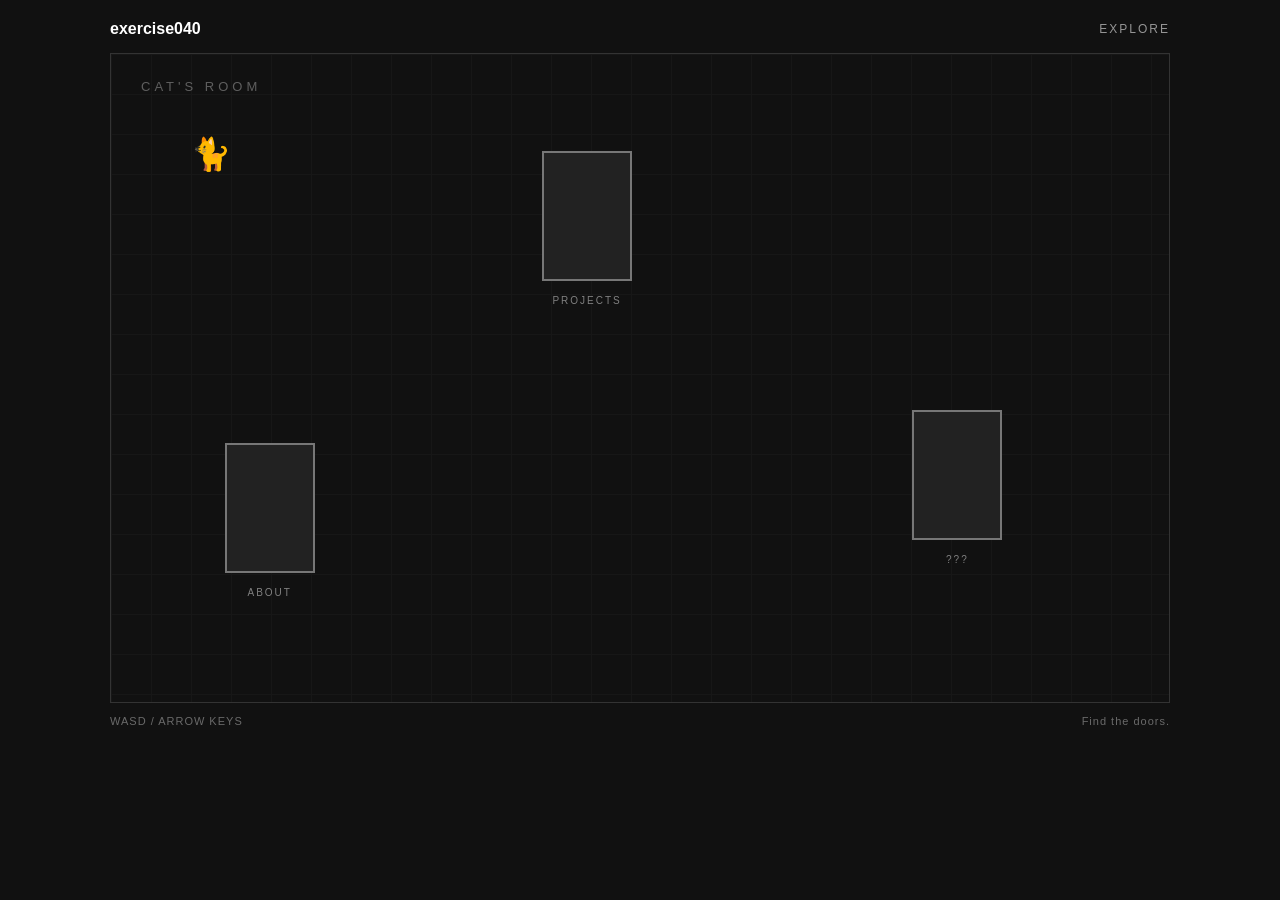
==== games/cat/index.html @ aaa3f279 "asa" ====
<!DOCTYPE html>
<html lang="en">
<head>
    <meta charset="UTF-8">
    <meta name="viewport" content="width=device-width, initial-scale=1.0">

    <title>Cat's Room | exercise040</title>

    <link rel="stylesheet" href="style.css">
</head>

<body>

    <main id="game">

        <header class="game-header">
            <a href="../../index.html">exercise040</a>

            <div class="game-status">
                <span id="status">EXPLORE</span>
            </div>
        </header>


        <section id="world">

            <!-- 장식 -->
            <div class="room-title">
                CAT'S ROOM
            </div>


            <!-- 고양이 -->
            <div id="cat" aria-label="cat">
                🐈
            </div>


            <!-- 문 1 -->
            <div
                class="door"
                data-event="about"
                style="left: 15%; top: 70%;"
            >
                <div class="door-body"></div>
                <span>ABOUT</span>
            </div>


            <!-- 문 2 -->
            <div
                class="door"
                data-event="projects"
                style="left: 45%; top: 25%;"
            >
                <div class="door-body"></div>
                <span>PROJECTS</span>
            </div>


            <!-- 문 3 -->
            <div
                class="door"
                data-event="secret"
                style="left: 80%; top: 65%;"
            >
                <div class="door-body"></div>
                <span>???</span>
            </div>


            <!-- 이벤트 메시지 -->
            <div id="event-box" class="hidden">

                <div id="event-content"></div>

                <button id="close-event">
                    CLOSE
                </button>

            </div>

        </section>


        <footer class="controls">
            <span>WASD / ARROW KEYS</span>
            <span>Find the doors.</span>
        </footer>

    </main>

    <script src="game.js"></script>

</body>
</html>
---- games/cat/style.css ----
* {
    box-sizing: border-box;
}

html,
body {
    margin: 0;
    padding: 0;
    width: 100%;
    min-height: 100%;
}

body {
    background: #111;
    color: #eee;
    font-family: Arial, sans-serif;
}


/* 전체 게임 */

#game {
    width: min(1100px, 100%);
    margin: 0 auto;
    padding: 20px;
}


/* 상단 */

.game-header {
    display: flex;
    justify-content: space-between;
    align-items: center;

    margin-bottom: 15px;
}

.game-header a {
    color: white;
    text-decoration: none;
    font-weight: bold;
}

.game-status {
    font-size: 12px;
    letter-spacing: 2px;
    opacity: 0.6;
}


/* 게임 월드 */

#world {
    position: relative;

    width: 100%;
    height: 650px;

    overflow: hidden;

    border: 1px solid #333;

    background:
        linear-gradient(
            #171717 1px,
            transparent 1px
        ),
        linear-gradient(
            90deg,
            #171717 1px,
            transparent 1px
        );

    background-size: 40px 40px;
}


/* 제목 */

.room-title {
    position: absolute;

    top: 25px;
    left: 30px;

    font-size: 13px;
    letter-spacing: 4px;

    opacity: 0.35;

    pointer-events: none;
}


/* 고양이 */

#cat {
    position: absolute;

    width: 40px;
    height: 40px;

    display: flex;
    align-items: center;
    justify-content: center;

    font-size: 32px;

    user-select: none;
    pointer-events: none;

    z-index: 10;

    transform: translate(-50%, -50%);
}


/* 문 */

.door {
    position: absolute;

    width: 90px;
    height: 130px;

    transform: translate(-50%, -50%);

    cursor: pointer;

    z-index: 5;
}

.door-body {
    width: 100%;
    height: 100%;

    border: 2px solid #777;

    background: #222;

    transition:
        background 0.2s,
        border-color 0.2s,
        transform 0.2s;
}

.door span {
    position: absolute;

    left: 50%;
    bottom: -25px;

    transform: translateX(-50%);

    white-space: nowrap;

    font-size: 10px;
    letter-spacing: 2px;

    opacity: 0.5;
}


/* 고양이가 가까워졌을 때 */

.door.near .door-body {
    border-color: white;
    background: #333;

    transform: scale(1.04);
}


/* 이벤트 */

#event-box {
    position: absolute;

    left: 50%;
    top: 50%;

    width: min(500px, 80%);

    transform: translate(-50%, -50%);

    padding: 30px;

    background: rgba(15, 15, 15, 0.96);

    border: 1px solid #777;

    z-index: 100;
}

#event-content {
    line-height: 1.7;
    margin-bottom: 25px;
}

#close-event {
    padding: 8px 14px;

    border: 1px solid #666;

    background: transparent;
    color: white;

    cursor: pointer;
}

#close-event:hover {
    background: #333;
}

.hidden {
    display: none;
}


/* 하단 */

.controls {
    display: flex;
    justify-content: space-between;

    padding-top: 12px;

    font-size: 11px;
    letter-spacing: 1px;

    opacity: 0.4;
}


@media (max-width: 600px) {

    #world {
        height: 500px;
    }

    .controls {
        flex-direction: column;
        gap: 5px;
    }

}
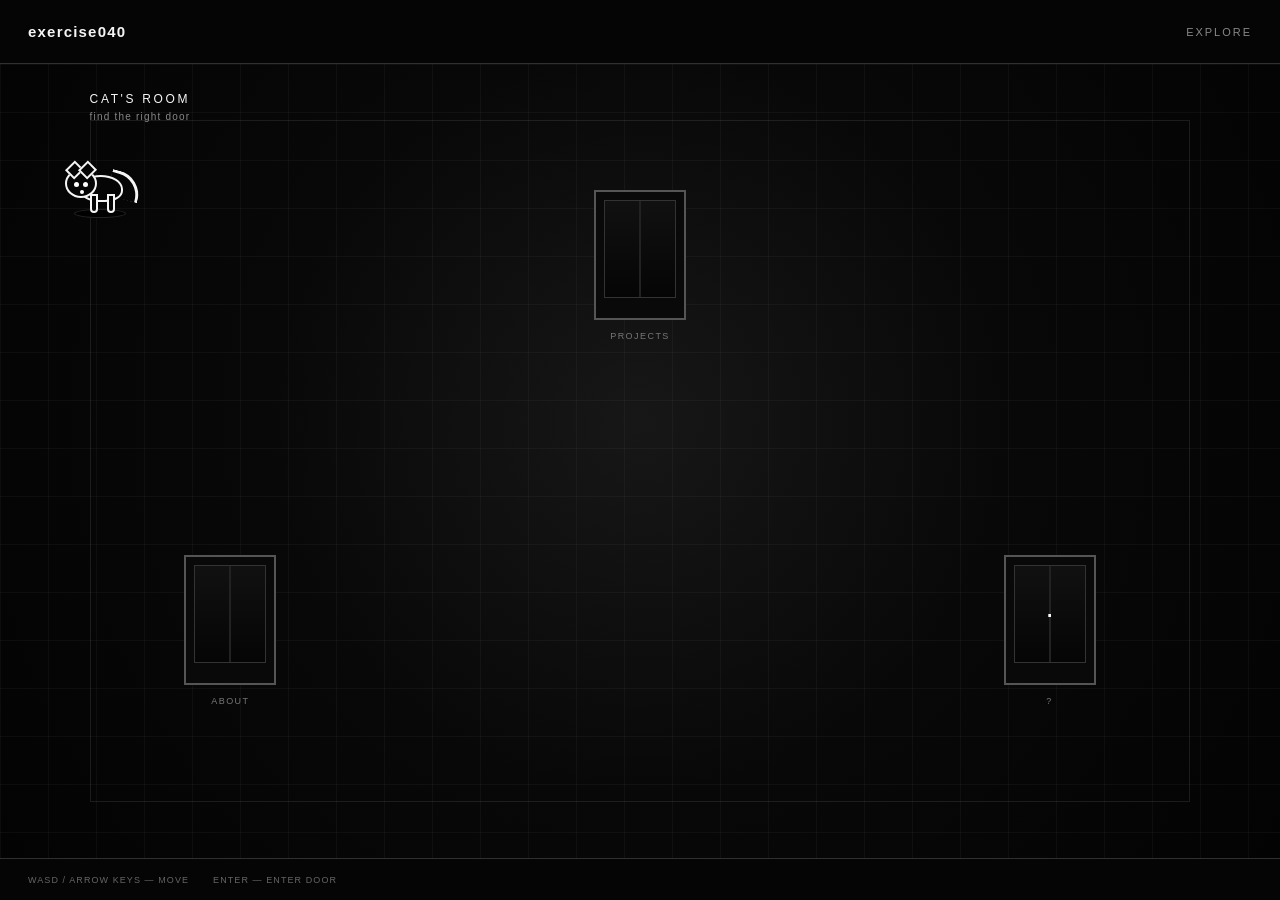
==== commit 1bc55777: "Add files via upload" ====
--- a/games/cat/index.html
+++ b/games/cat/index.html
@@ -1,96 +1,73 @@
 <!DOCTYPE html>
-<html lang="en">
+<html lang="ko">
 <head>
     <meta charset="UTF-8">
     <meta name="viewport" content="width=device-width, initial-scale=1.0">
-
-    <title>Cat's Room | exercise040</title>
-
+    <title>Cat's Room — exercise040</title>
     <link rel="stylesheet" href="style.css">
 </head>
+<body>
+    <header class="topbar">
+        <a href="../../index.html" class="logo">exercise040</a>
+        <div id="status">EXPLORE</div>
+    </header>
 
-<body>
+    <main id="world">
+        <div class="room-title">
+            <span>CAT'S ROOM</span>
+            <small>find the right door</small>
+        </div>
 
-    <main id="game">
+        <div id="cat" aria-label="black cat">
+            <div class="cat-shadow"></div>
+            <div class="cat-tail"></div>
 
-        <header class="game-header">
-            <a href="../../index.html">exercise040</a>
+            <div class="cat-body">
+                <div class="cat-leg back-leg"></div>
+                <div class="cat-leg front-leg"></div>
 
-            <div class="game-status">
-                <span id="status">EXPLORE</span>
+                <div class="cat-head">
+                    <div class="ear left-ear"></div>
+                    <div class="ear right-ear"></div>
+                    <div class="eye left-eye"></div>
+                    <div class="eye right-eye"></div>
+                    <div class="nose"></div>
+                </div>
             </div>
-        </header>
+        </div>
 
-
-        <section id="world">
-
-            <!-- 장식 -->
-            <div class="room-title">
-                CAT'S ROOM
-            </div>
-
-
-            <!-- 고양이 -->
-            <div id="cat" aria-label="cat">
-                🐈
-            </div>
-
-
-            <!-- 문 1 -->
-            <div
-                class="door"
-                data-event="about"
-                style="left: 15%; top: 70%;"
-            >
-                <div class="door-body"></div>
+        <div class="door" data-event="about" style="left:18%; top:70%;">
+            <div class="door-frame">
+                <div class="door-panel"></div>
                 <span>ABOUT</span>
             </div>
+        </div>
 
-
-            <!-- 문 2 -->
-            <div
-                class="door"
-                data-event="projects"
-                style="left: 45%; top: 25%;"
-            >
-                <div class="door-body"></div>
+        <div class="door" data-event="projects" style="left:50%; top:24%;">
+            <div class="door-frame">
+                <div class="door-panel"></div>
                 <span>PROJECTS</span>
             </div>
+        </div>
 
+        <div class="door" data-event="secret" style="left:82%; top:70%;">
+            <div class="door-frame secret-door">
+                <div class="door-panel"></div>
+                <span>?</span>
+            </div>
+        </div>
 
-            <!-- 문 3 -->
-            <div
-                class="door"
-                data-event="secret"
-                style="left: 80%; top: 65%;"
-            >
-                <div class="door-body"></div>
-                <span>???</span>
-            </div>
-
-
-            <!-- 이벤트 메시지 -->
-            <div id="event-box" class="hidden">
-
-                <div id="event-content"></div>
-
-                <button id="close-event">
-                    CLOSE
-                </button>
-
-            </div>
-
-        </section>
-
-
-        <footer class="controls">
-            <span>WASD / ARROW KEYS</span>
-            <span>Find the doors.</span>
-        </footer>
-
+        <div id="event-box" class="hidden">
+            <button id="close-event" aria-label="close">×</button>
+            <div id="event-content"></div>
+        </div>
     </main>
 
+    <footer>
+        <span>WASD / ARROW KEYS — MOVE</span>
+        <span>ENTER — ENTER DOOR</span>
+    </footer>
+
     <script src="game.js"></script>
-
 </body>
-</html>+</html>
--- a/games/cat/style.css
+++ b/games/cat/style.css
@@ -1,247 +1,434 @@
 * {
     box-sizing: border-box;
+}
+
+:root {
+    --bg: #050505;
+    --panel: #0b0b0b;
+    --line: #303030;
+    --white: #f5f5f5;
+    --gray: #888;
 }
 
 html,
 body {
     margin: 0;
-    padding: 0;
     width: 100%;
-    min-height: 100%;
+    height: 100%;
+    overflow: hidden;
+    background: var(--bg);
+    color: var(--white);
+    font-family: Arial, Helvetica, sans-serif;
 }
 
 body {
-    background: #111;
-    color: #eee;
-    font-family: Arial, sans-serif;
-}
-
-
-/* 전체 게임 */
-
-#game {
-    width: min(1100px, 100%);
-    margin: 0 auto;
-    padding: 20px;
-}
-
-
-/* 상단 */
-
-.game-header {
     display: flex;
+    flex-direction: column;
+}
+
+.topbar {
+    height: 64px;
+    padding: 0 28px;
+    display: flex;
+    align-items: center;
     justify-content: space-between;
-    align-items: center;
-
-    margin-bottom: 15px;
-}
-
-.game-header a {
-    color: white;
+    border-bottom: 1px solid var(--line);
+    position: relative;
+    z-index: 20;
+}
+
+.logo {
+    color: var(--white);
     text-decoration: none;
-    font-weight: bold;
-}
-
-.game-status {
-    font-size: 12px;
-    letter-spacing: 2px;
-    opacity: 0.6;
-}
-
-
-/* 게임 월드 */
+    font-size: 15px;
+    font-weight: 700;
+    letter-spacing: .08em;
+}
+
+#status {
+    color: var(--gray);
+    font-size: 11px;
+    letter-spacing: .18em;
+}
 
 #world {
     position: relative;
-
+    flex: 1;
+    overflow: hidden;
+    background:
+        linear-gradient(rgba(255,255,255,.035) 1px, transparent 1px),
+        linear-gradient(90deg, rgba(255,255,255,.035) 1px, transparent 1px),
+        radial-gradient(circle at 50% 45%, #171717 0%, #080808 48%, #030303 100%);
+    background-size: 48px 48px, 48px 48px, 100% 100%;
+}
+
+#world::before {
+    content: "";
+    position: absolute;
+    inset: 7%;
+    border: 1px solid rgba(255,255,255,.09);
+    pointer-events: none;
+}
+
+.room-title {
+    position: absolute;
+    top: 28px;
+    left: 7%;
+    display: flex;
+    flex-direction: column;
+    gap: 5px;
+    pointer-events: none;
+}
+
+.room-title span {
+    font-size: 12px;
+    letter-spacing: .22em;
+}
+
+.room-title small {
+    color: var(--gray);
+    font-size: 10px;
+    letter-spacing: .12em;
+}
+
+/* ---------------- CAT ---------------- */
+
+#cat {
+    position: absolute;
+    width: 74px;
+    height: 70px;
+    transform: translate(-50%, -50%);
+    z-index: 10;
+    pointer-events: none;
+}
+
+.cat-shadow {
+    position: absolute;
+    width: 52px;
+    height: 9px;
+    left: 11px;
+    bottom: 1px;
+    border-radius: 50%;
+    background: #000;
+    border: 1px solid #222;
+    animation: shadow 1s ease-in-out infinite;
+}
+
+.cat-body {
+    position: absolute;
+    width: 43px;
+    height: 27px;
+    left: 17px;
+    top: 26px;
+    background: #050505;
+    border: 2px solid var(--white);
+    border-radius: 48% 52% 42% 44%;
+    animation: breathe 1.5s ease-in-out infinite;
+}
+
+.cat-head {
+    position: absolute;
+    width: 32px;
+    height: 29px;
+    left: -17px;
+    top: -8px;
+    background: #050505;
+    border: 2px solid var(--white);
+    border-radius: 50%;
+    z-index: 4;
+}
+
+.ear {
+    position: absolute;
+    width: 13px;
+    height: 14px;
+    top: -8px;
+    background: #050505;
+    border: 2px solid var(--white);
+    transform: rotate(45deg);
+}
+
+.left-ear {
+    left: 1px;
+}
+
+.right-ear {
+    right: 1px;
+}
+
+.eye {
+    position: absolute;
+    width: 5px;
+    height: 5px;
+    top: 11px;
+    border-radius: 50%;
+    background: white;
+    animation: blink 4s infinite;
+}
+
+.left-eye {
+    left: 7px;
+}
+
+.right-eye {
+    right: 7px;
+}
+
+.nose {
+    position: absolute;
+    width: 4px;
+    height: 4px;
+    left: 13px;
+    top: 19px;
+    border-radius: 50%;
+    background: white;
+}
+
+.cat-leg {
+    position: absolute;
+    width: 8px;
+    height: 19px;
+    bottom: -13px;
+    background: #050505;
+    border: 2px solid var(--white);
+    border-radius: 0 0 5px 5px;
+    transform-origin: top center;
+}
+
+.back-leg {
+    right: 6px;
+    animation: leg-back .55s ease-in-out infinite alternate;
+}
+
+.front-leg {
+    left: 8px;
+    animation: leg-front .55s ease-in-out infinite alternate-reverse;
+}
+
+.cat-tail {
+    position: absolute;
+    width: 32px;
+    height: 27px;
+    right: -1px;
+    top: 19px;
+    border-top: 3px solid var(--white);
+    border-right: 3px solid var(--white);
+    border-radius: 0 25px 0 0;
+    transform: rotate(15deg);
+    transform-origin: left bottom;
+    animation: tail-wag 1s ease-in-out infinite alternate;
+}
+
+#cat.walking .cat-body {
+    animation: walk-body .32s ease-in-out infinite alternate;
+}
+
+#cat.walking .cat-tail {
+    animation-duration: .35s;
+}
+
+#cat.walking .cat-shadow {
+    animation-duration: .32s;
+}
+
+/* ---------------- DOORS ---------------- */
+
+.door {
+    position: absolute;
+    width: 92px;
+    height: 130px;
+    transform: translate(-50%, -50%);
+    transition: transform .2s ease;
+}
+
+.door-frame {
     width: 100%;
-    height: 650px;
-
-    overflow: hidden;
-
+    height: 100%;
+    padding: 8px 8px 20px;
+    border: 2px solid #555;
+    background: #090909;
+    position: relative;
+    transition: .2s ease;
+}
+
+.door-panel {
+    width: 100%;
+    height: 100%;
     border: 1px solid #333;
-
     background:
-        linear-gradient(
-            #171717 1px,
-            transparent 1px
-        ),
-        linear-gradient(
-            90deg,
-            #171717 1px,
-            transparent 1px
-        );
-
-    background-size: 40px 40px;
-}
-
-
-/* 제목 */
-
-.room-title {
-    position: absolute;
-
-    top: 25px;
-    left: 30px;
-
-    font-size: 13px;
-    letter-spacing: 4px;
-
-    opacity: 0.35;
-
-    pointer-events: none;
-}
-
-
-/* 고양이 */
-
-#cat {
-    position: absolute;
-
-    width: 40px;
-    height: 40px;
-
+        linear-gradient(90deg, transparent 48%, #222 49%, #222 51%, transparent 52%),
+        linear-gradient(#111, #050505);
+}
+
+.door span {
+    position: absolute;
+    bottom: -23px;
+    left: 50%;
+    transform: translateX(-50%);
+    white-space: nowrap;
+    color: #777;
+    font-size: 9px;
+    letter-spacing: .16em;
+}
+
+.door.near {
+    transform: translate(-50%, -50%) scale(1.08);
+}
+
+.door.near .door-frame {
+    border-color: var(--white);
+    box-shadow: 0 0 24px rgba(255,255,255,.1);
+}
+
+.door.near span {
+    color: var(--white);
+}
+
+.secret-door .door-panel {
     display: flex;
     align-items: center;
     justify-content: center;
-
-    font-size: 32px;
-
-    user-select: none;
-    pointer-events: none;
-
-    z-index: 10;
-
-    transform: translate(-50%, -50%);
-}
-
-
-/* 문 */
-
-.door {
-    position: absolute;
-
-    width: 90px;
-    height: 130px;
-
-    transform: translate(-50%, -50%);
-
-    cursor: pointer;
-
-    z-index: 5;
-}
-
-.door-body {
-    width: 100%;
-    height: 100%;
-
-    border: 2px solid #777;
-
-    background: #222;
-
-    transition:
-        background 0.2s,
-        border-color 0.2s,
-        transform 0.2s;
-}
-
-.door span {
-    position: absolute;
-
-    left: 50%;
-    bottom: -25px;
-
-    transform: translateX(-50%);
-
-    white-space: nowrap;
-
-    font-size: 10px;
-    letter-spacing: 2px;
-
-    opacity: 0.5;
-}
-
-
-/* 고양이가 가까워졌을 때 */
-
-.door.near .door-body {
-    border-color: white;
-    background: #333;
-
-    transform: scale(1.04);
-}
-
-
-/* 이벤트 */
+}
+
+.secret-door .door-panel::after {
+    content: "·";
+    color: #fff;
+    font-size: 28px;
+}
+
+/* ---------------- EVENT ---------------- */
 
 #event-box {
     position: absolute;
-
     left: 50%;
     top: 50%;
-
-    width: min(500px, 80%);
-
+    width: min(440px, 80vw);
+    padding: 30px;
     transform: translate(-50%, -50%);
-
-    padding: 30px;
-
-    background: rgba(15, 15, 15, 0.96);
-
+    background: rgba(5,5,5,.96);
     border: 1px solid #777;
-
-    z-index: 100;
-}
-
-#event-content {
+    box-shadow: 0 20px 70px rgba(0,0,0,.7);
+    z-index: 50;
+}
+
+#event-box.hidden {
+    display: none;
+}
+
+#close-event {
+    position: absolute;
+    top: 8px;
+    right: 10px;
+    border: 0;
+    background: transparent;
+    color: #aaa;
+    font-size: 22px;
+    cursor: pointer;
+}
+
+#close-event:hover {
+    color: white;
+}
+
+.event-title {
+    margin: 0 0 12px;
+    font-size: 14px;
+    letter-spacing: .12em;
+}
+
+.event-text {
+    margin: 0;
+    color: #aaa;
     line-height: 1.7;
-    margin-bottom: 25px;
-}
-
-#close-event {
-    padding: 8px 14px;
-
-    border: 1px solid #666;
-
-    background: transparent;
+    font-size: 13px;
+}
+
+.event-link {
+    display: inline-block;
+    margin-top: 18px;
     color: white;
-
-    cursor: pointer;
-}
-
-#close-event:hover {
-    background: #333;
-}
-
-.hidden {
-    display: none;
-}
-
-
-/* 하단 */
-
-.controls {
+    text-decoration: none;
+    border-bottom: 1px solid white;
+    padding-bottom: 3px;
+    font-size: 12px;
+}
+
+footer {
+    height: 42px;
+    padding: 0 28px;
     display: flex;
-    justify-content: space-between;
-
-    padding-top: 12px;
-
-    font-size: 11px;
-    letter-spacing: 1px;
-
-    opacity: 0.4;
-}
-
+    align-items: center;
+    gap: 24px;
+    color: #666;
+    border-top: 1px solid var(--line);
+    font-size: 9px;
+    letter-spacing: .12em;
+}
+
+/* ---------------- ANIMATION ---------------- */
+
+@keyframes breathe {
+    0%, 100% { transform: scaleY(1); }
+    50% { transform: scaleY(1.035); }
+}
+
+@keyframes walk-body {
+    from { transform: translateY(-1px); }
+    to { transform: translateY(2px); }
+}
+
+@keyframes shadow {
+    0%, 100% { transform: scaleX(1); opacity: .8; }
+    50% { transform: scaleX(.85); opacity: .55; }
+}
+
+@keyframes blink {
+    0%, 42%, 45%, 100% { transform: scaleY(1); }
+    43%, 44% { transform: scaleY(.1); }
+}
+
+@keyframes tail-wag {
+    from { transform: rotate(5deg); }
+    to { transform: rotate(28deg); }
+}
+
+@keyframes leg-front {
+    from { transform: rotate(9deg); }
+    to { transform: rotate(-9deg); }
+}
+
+@keyframes leg-back {
+    from { transform: rotate(-9deg); }
+    to { transform: rotate(9deg); }
+}
 
 @media (max-width: 600px) {
-
-    #world {
-        height: 500px;
+    .topbar {
+        padding: 0 16px;
     }
 
-    .controls {
-        flex-direction: column;
-        gap: 5px;
+    .room-title {
+        left: 10%;
     }
 
-}+    .door {
+        width: 70px;
+        height: 100px;
+    }
+
+    footer {
+        padding: 0 16px;
+        gap: 12px;
+        font-size: 8px;
+    }
+}
+
+@media (prefers-reduced-motion: reduce) {
+    *,
+    *::before,
+    *::after {
+        animation-duration: 1ms !important;
+        animation-iteration-count: 1 !important;
+        transition-duration: 1ms !important;
+    }
+}
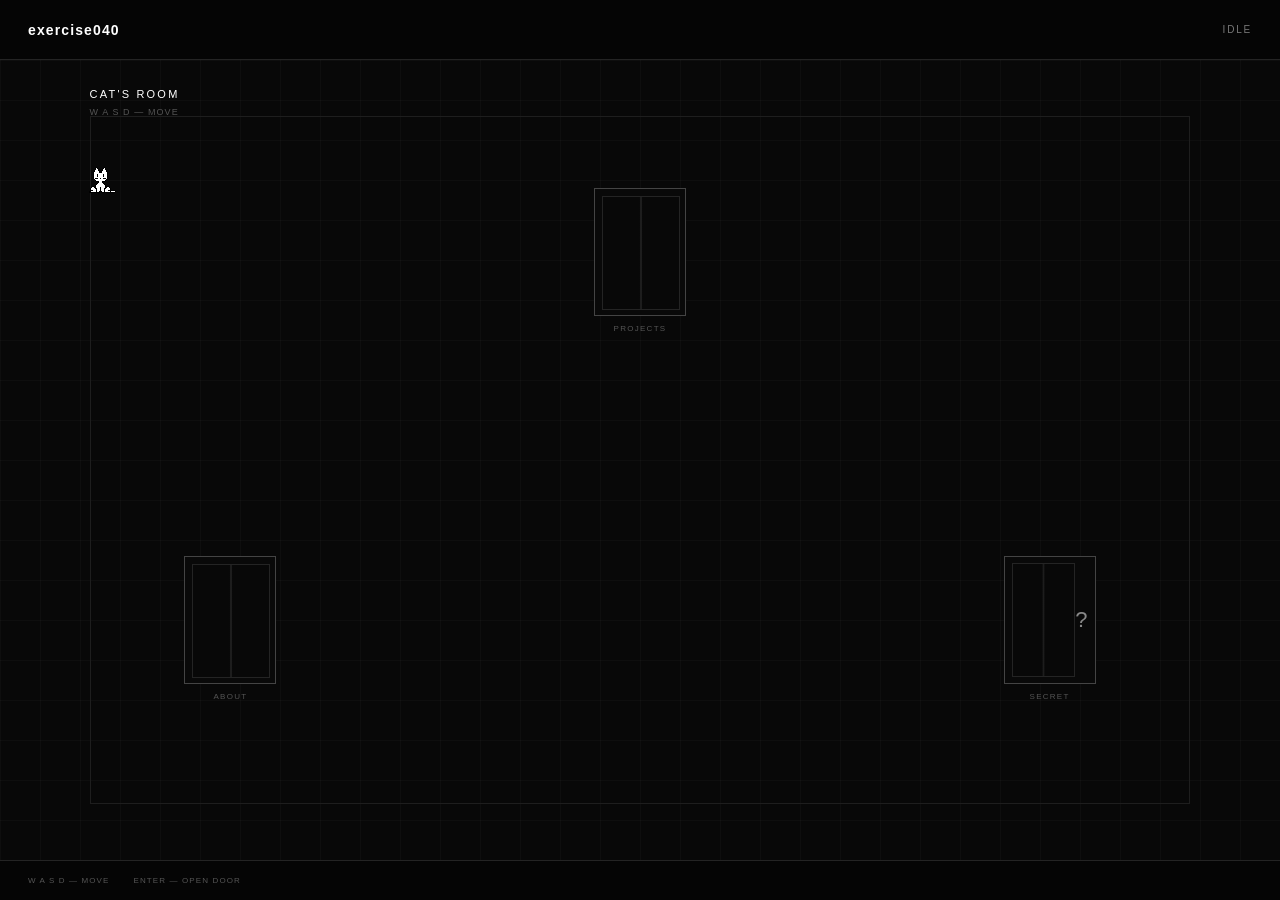
==== commit 436c1170: "oneko chane" ====
--- a/games/cat/index.html
+++ b/games/cat/index.html
@@ -1,73 +1,52 @@
-<!DOCTYPE html>
+<!doctype html>
 <html lang="ko">
 <head>
-    <meta charset="UTF-8">
-    <meta name="viewport" content="width=device-width, initial-scale=1.0">
-    <title>Cat's Room — exercise040</title>
-    <link rel="stylesheet" href="style.css">
+  <meta charset="utf-8">
+  <meta name="viewport" content="width=device-width, initial-scale=1">
+  <title>Cat's Room — exercise040</title>
+  <link rel="stylesheet" href="style.css">
 </head>
 <body>
-    <header class="topbar">
-        <a href="../../index.html" class="logo">exercise040</a>
-        <div id="status">EXPLORE</div>
-    </header>
+  <header>
+    <a href="../../index.html">exercise040</a>
+    <span id="status">IDLE</span>
+  </header>
 
-    <main id="world">
-        <div class="room-title">
-            <span>CAT'S ROOM</span>
-            <small>find the right door</small>
-        </div>
+  <main id="world">
+    <div class="room-label">
+      CAT'S ROOM
+      <small>W A S D — MOVE</small>
+    </div>
 
-        <div id="cat" aria-label="black cat">
-            <div class="cat-shadow"></div>
-            <div class="cat-tail"></div>
+    <!-- Original oneko sprite sheet supplied by the user -->
+    <div id="oneko" aria-hidden="true"></div>
 
-            <div class="cat-body">
-                <div class="cat-leg back-leg"></div>
-                <div class="cat-leg front-leg"></div>
+    <div class="door" data-event="about" style="left:18%;top:70%;">
+      <div class="door-body"></div>
+      <span>ABOUT</span>
+    </div>
 
-                <div class="cat-head">
-                    <div class="ear left-ear"></div>
-                    <div class="ear right-ear"></div>
-                    <div class="eye left-eye"></div>
-                    <div class="eye right-eye"></div>
-                    <div class="nose"></div>
-                </div>
-            </div>
-        </div>
+    <div class="door" data-event="projects" style="left:50%;top:24%;">
+      <div class="door-body"></div>
+      <span>PROJECTS</span>
+    </div>
 
-        <div class="door" data-event="about" style="left:18%; top:70%;">
-            <div class="door-frame">
-                <div class="door-panel"></div>
-                <span>ABOUT</span>
-            </div>
-        </div>
+    <div class="door" data-event="secret" style="left:82%;top:70%;">
+      <div class="door-body secret">?</div>
+      <span>SECRET</span>
+    </div>
 
-        <div class="door" data-event="projects" style="left:50%; top:24%;">
-            <div class="door-frame">
-                <div class="door-panel"></div>
-                <span>PROJECTS</span>
-            </div>
-        </div>
+    <div id="event-box" hidden>
+      <button id="close-event" type="button" aria-label="close">×</button>
+      <div id="event-content"></div>
+    </div>
+  </main>
 
-        <div class="door" data-event="secret" style="left:82%; top:70%;">
-            <div class="door-frame secret-door">
-                <div class="door-panel"></div>
-                <span>?</span>
-            </div>
-        </div>
+  <footer>
+    <span>W A S D — MOVE</span>
+    <span>ENTER — OPEN DOOR</span>
+  </footer>
 
-        <div id="event-box" class="hidden">
-            <button id="close-event" aria-label="close">×</button>
-            <div id="event-content"></div>
-        </div>
-    </main>
-
-    <footer>
-        <span>WASD / ARROW KEYS — MOVE</span>
-        <span>ENTER — ENTER DOOR</span>
-    </footer>
-
-    <script src="game.js"></script>
+  <script src="game.js"></script>
 </body>
 </html>
--- a/games/cat/style.css
+++ b/games/cat/style.css
@@ -1,434 +1,236 @@
 * {
-    box-sizing: border-box;
-}
-
-:root {
-    --bg: #050505;
-    --panel: #0b0b0b;
-    --line: #303030;
-    --white: #f5f5f5;
-    --gray: #888;
+  box-sizing: border-box;
 }
 
 html,
 body {
-    margin: 0;
-    width: 100%;
-    height: 100%;
-    overflow: hidden;
-    background: var(--bg);
-    color: var(--white);
-    font-family: Arial, Helvetica, sans-serif;
+  margin: 0;
+  width: 100%;
+  height: 100%;
+  overflow: hidden;
+  background: #050505;
+  color: #fff;
+  font-family: Arial, Helvetica, sans-serif;
 }
 
 body {
-    display: flex;
-    flex-direction: column;
-}
-
-.topbar {
-    height: 64px;
-    padding: 0 28px;
-    display: flex;
-    align-items: center;
-    justify-content: space-between;
-    border-bottom: 1px solid var(--line);
-    position: relative;
-    z-index: 20;
-}
-
-.logo {
-    color: var(--white);
-    text-decoration: none;
-    font-size: 15px;
-    font-weight: 700;
-    letter-spacing: .08em;
+  display: flex;
+  flex-direction: column;
+}
+
+header {
+  height: 60px;
+  padding: 0 28px;
+  display: flex;
+  align-items: center;
+  justify-content: space-between;
+  border-bottom: 1px solid #242424;
+  position: relative;
+  z-index: 20;
+}
+
+header a {
+  color: #fff;
+  text-decoration: none;
+  font-size: 14px;
+  font-weight: 700;
+  letter-spacing: .08em;
 }
 
 #status {
-    color: var(--gray);
-    font-size: 11px;
-    letter-spacing: .18em;
+  color: #777;
+  font-size: 10px;
+  letter-spacing: .18em;
 }
 
 #world {
-    position: relative;
-    flex: 1;
-    overflow: hidden;
-    background:
-        linear-gradient(rgba(255,255,255,.035) 1px, transparent 1px),
-        linear-gradient(90deg, rgba(255,255,255,.035) 1px, transparent 1px),
-        radial-gradient(circle at 50% 45%, #171717 0%, #080808 48%, #030303 100%);
-    background-size: 48px 48px, 48px 48px, 100% 100%;
-}
-
-#world::before {
-    content: "";
-    position: absolute;
-    inset: 7%;
-    border: 1px solid rgba(255,255,255,.09);
-    pointer-events: none;
-}
-
-.room-title {
-    position: absolute;
-    top: 28px;
-    left: 7%;
-    display: flex;
-    flex-direction: column;
-    gap: 5px;
-    pointer-events: none;
-}
-
-.room-title span {
-    font-size: 12px;
-    letter-spacing: .22em;
-}
-
-.room-title small {
-    color: var(--gray);
-    font-size: 10px;
-    letter-spacing: .12em;
-}
-
-/* ---------------- CAT ---------------- */
-
-#cat {
-    position: absolute;
-    width: 74px;
-    height: 70px;
-    transform: translate(-50%, -50%);
-    z-index: 10;
-    pointer-events: none;
-}
-
-.cat-shadow {
-    position: absolute;
-    width: 52px;
-    height: 9px;
-    left: 11px;
-    bottom: 1px;
-    border-radius: 50%;
-    background: #000;
-    border: 1px solid #222;
-    animation: shadow 1s ease-in-out infinite;
-}
-
-.cat-body {
-    position: absolute;
-    width: 43px;
-    height: 27px;
-    left: 17px;
-    top: 26px;
-    background: #050505;
-    border: 2px solid var(--white);
-    border-radius: 48% 52% 42% 44%;
-    animation: breathe 1.5s ease-in-out infinite;
-}
-
-.cat-head {
-    position: absolute;
-    width: 32px;
-    height: 29px;
-    left: -17px;
-    top: -8px;
-    background: #050505;
-    border: 2px solid var(--white);
-    border-radius: 50%;
-    z-index: 4;
-}
-
-.ear {
-    position: absolute;
-    width: 13px;
-    height: 14px;
-    top: -8px;
-    background: #050505;
-    border: 2px solid var(--white);
-    transform: rotate(45deg);
-}
-
-.left-ear {
-    left: 1px;
-}
-
-.right-ear {
-    right: 1px;
-}
-
-.eye {
-    position: absolute;
-    width: 5px;
-    height: 5px;
-    top: 11px;
-    border-radius: 50%;
-    background: white;
-    animation: blink 4s infinite;
-}
-
-.left-eye {
-    left: 7px;
-}
-
-.right-eye {
-    right: 7px;
-}
-
-.nose {
-    position: absolute;
-    width: 4px;
-    height: 4px;
-    left: 13px;
-    top: 19px;
-    border-radius: 50%;
-    background: white;
-}
-
-.cat-leg {
-    position: absolute;
-    width: 8px;
-    height: 19px;
-    bottom: -13px;
-    background: #050505;
-    border: 2px solid var(--white);
-    border-radius: 0 0 5px 5px;
-    transform-origin: top center;
-}
-
-.back-leg {
-    right: 6px;
-    animation: leg-back .55s ease-in-out infinite alternate;
-}
-
-.front-leg {
-    left: 8px;
-    animation: leg-front .55s ease-in-out infinite alternate-reverse;
-}
-
-.cat-tail {
-    position: absolute;
-    width: 32px;
-    height: 27px;
-    right: -1px;
-    top: 19px;
-    border-top: 3px solid var(--white);
-    border-right: 3px solid var(--white);
-    border-radius: 0 25px 0 0;
-    transform: rotate(15deg);
-    transform-origin: left bottom;
-    animation: tail-wag 1s ease-in-out infinite alternate;
-}
-
-#cat.walking .cat-body {
-    animation: walk-body .32s ease-in-out infinite alternate;
-}
-
-#cat.walking .cat-tail {
-    animation-duration: .35s;
-}
-
-#cat.walking .cat-shadow {
-    animation-duration: .32s;
-}
-
-/* ---------------- DOORS ---------------- */
-
+  position: relative;
+  flex: 1;
+  overflow: hidden;
+  background:
+    linear-gradient(rgba(255,255,255,.025) 1px, transparent 1px),
+    linear-gradient(90deg, rgba(255,255,255,.025) 1px, transparent 1px),
+    #080808;
+  background-size: 40px 40px;
+}
+
+#world::after {
+  content: "";
+  position: absolute;
+  inset: 7%;
+  border: 1px solid #1e1e1e;
+  pointer-events: none;
+}
+
+.room-label {
+  position: absolute;
+  left: 7%;
+  top: 28px;
+  z-index: 2;
+  font-size: 11px;
+  letter-spacing: .2em;
+}
+
+.room-label small {
+  display: block;
+  margin-top: 7px;
+  color: #555;
+  font-size: 9px;
+  letter-spacing: .12em;
+}
+
+/*
+  The uploaded oneko.gif is the actual sprite sheet.
+  Each sprite cell is 32x32.
+*/
+#oneko {
+  position: absolute;
+  width: 32px;
+  height: 32px;
+  left: 100px;
+  top: 120px;
+  z-index: 10;
+  pointer-events: none;
+  user-select: none;
+  image-rendering: pixelated;
+  background-image: url("./oneko.gif");
+  background-repeat: no-repeat;
+  background-size: 256px 128px;
+}
+
+/* Doors */
 .door {
-    position: absolute;
-    width: 92px;
-    height: 130px;
-    transform: translate(-50%, -50%);
-    transition: transform .2s ease;
-}
-
-.door-frame {
-    width: 100%;
-    height: 100%;
-    padding: 8px 8px 20px;
-    border: 2px solid #555;
-    background: #090909;
-    position: relative;
-    transition: .2s ease;
-}
-
-.door-panel {
-    width: 100%;
-    height: 100%;
-    border: 1px solid #333;
-    background:
-        linear-gradient(90deg, transparent 48%, #222 49%, #222 51%, transparent 52%),
-        linear-gradient(#111, #050505);
+  position: absolute;
+  width: 92px;
+  height: 128px;
+  transform: translate(-50%, -50%);
+  transition: transform .15s ease;
+  z-index: 3;
+}
+
+.door-body {
+  width: 100%;
+  height: 100%;
+  padding: 7px;
+  border: 1px solid #444;
+  background: #090909;
+}
+
+.door-body::before {
+  content: "";
+  display: block;
+  width: 100%;
+  height: 100%;
+  border: 1px solid #242424;
+  background:
+    linear-gradient(90deg, transparent 48%, #1d1d1d 49%, #1d1d1d 51%, transparent 52%),
+    #080808;
 }
 
 .door span {
-    position: absolute;
-    bottom: -23px;
-    left: 50%;
-    transform: translateX(-50%);
-    white-space: nowrap;
-    color: #777;
-    font-size: 9px;
-    letter-spacing: .16em;
+  position: absolute;
+  top: calc(100% + 8px);
+  left: 50%;
+  transform: translateX(-50%);
+  color: #555;
+  white-space: nowrap;
+  font-size: 8px;
+  letter-spacing: .16em;
 }
 
 .door.near {
-    transform: translate(-50%, -50%) scale(1.08);
-}
-
-.door.near .door-frame {
-    border-color: var(--white);
-    box-shadow: 0 0 24px rgba(255,255,255,.1);
+  transform: translate(-50%, -50%) scale(1.08);
+}
+
+.door.near .door-body {
+  border-color: #fff;
 }
 
 .door.near span {
-    color: var(--white);
-}
-
-.secret-door .door-panel {
-    display: flex;
-    align-items: center;
-    justify-content: center;
-}
-
-.secret-door .door-panel::after {
-    content: "·";
-    color: #fff;
-    font-size: 28px;
-}
-
-/* ---------------- EVENT ---------------- */
-
+  color: #fff;
+}
+
+.secret {
+  display: flex;
+  align-items: center;
+  justify-content: center;
+  color: #888;
+  font-size: 22px;
+}
+
+/* Event box */
 #event-box {
-    position: absolute;
-    left: 50%;
-    top: 50%;
-    width: min(440px, 80vw);
-    padding: 30px;
-    transform: translate(-50%, -50%);
-    background: rgba(5,5,5,.96);
-    border: 1px solid #777;
-    box-shadow: 0 20px 70px rgba(0,0,0,.7);
-    z-index: 50;
-}
-
-#event-box.hidden {
-    display: none;
+  position: absolute;
+  left: 50%;
+  top: 50%;
+  width: min(430px, 80vw);
+  padding: 28px;
+  transform: translate(-50%, -50%);
+  background: rgba(5,5,5,.97);
+  border: 1px solid #666;
+  box-shadow: 0 20px 60px #000;
+  z-index: 100;
+}
+
+#event-box[hidden] {
+  display: none;
 }
 
 #close-event {
-    position: absolute;
-    top: 8px;
-    right: 10px;
-    border: 0;
-    background: transparent;
-    color: #aaa;
-    font-size: 22px;
-    cursor: pointer;
+  position: absolute;
+  right: 9px;
+  top: 6px;
+  border: 0;
+  background: none;
+  color: #777;
+  font-size: 22px;
+  cursor: pointer;
 }
 
 #close-event:hover {
-    color: white;
+  color: #fff;
 }
 
 .event-title {
-    margin: 0 0 12px;
-    font-size: 14px;
-    letter-spacing: .12em;
+  margin: 0 0 12px;
+  font-size: 13px;
+  letter-spacing: .15em;
 }
 
 .event-text {
-    margin: 0;
-    color: #aaa;
-    line-height: 1.7;
-    font-size: 13px;
+  margin: 0;
+  color: #999;
+  font-size: 13px;
+  line-height: 1.7;
 }
 
 .event-link {
-    display: inline-block;
-    margin-top: 18px;
-    color: white;
-    text-decoration: none;
-    border-bottom: 1px solid white;
-    padding-bottom: 3px;
-    font-size: 12px;
+  display: inline-block;
+  margin-top: 18px;
+  color: #fff;
+  text-decoration: none;
+  border-bottom: 1px solid #fff;
+  font-size: 11px;
 }
 
 footer {
-    height: 42px;
-    padding: 0 28px;
-    display: flex;
-    align-items: center;
-    gap: 24px;
-    color: #666;
-    border-top: 1px solid var(--line);
-    font-size: 9px;
-    letter-spacing: .12em;
-}
-
-/* ---------------- ANIMATION ---------------- */
-
-@keyframes breathe {
-    0%, 100% { transform: scaleY(1); }
-    50% { transform: scaleY(1.035); }
-}
-
-@keyframes walk-body {
-    from { transform: translateY(-1px); }
-    to { transform: translateY(2px); }
-}
-
-@keyframes shadow {
-    0%, 100% { transform: scaleX(1); opacity: .8; }
-    50% { transform: scaleX(.85); opacity: .55; }
-}
-
-@keyframes blink {
-    0%, 42%, 45%, 100% { transform: scaleY(1); }
-    43%, 44% { transform: scaleY(.1); }
-}
-
-@keyframes tail-wag {
-    from { transform: rotate(5deg); }
-    to { transform: rotate(28deg); }
-}
-
-@keyframes leg-front {
-    from { transform: rotate(9deg); }
-    to { transform: rotate(-9deg); }
-}
-
-@keyframes leg-back {
-    from { transform: rotate(-9deg); }
-    to { transform: rotate(9deg); }
+  height: 40px;
+  padding: 0 28px;
+  display: flex;
+  align-items: center;
+  gap: 24px;
+  border-top: 1px solid #242424;
+  color: #555;
+  font-size: 8px;
+  letter-spacing: .14em;
 }
 
 @media (max-width: 600px) {
-    .topbar {
-        padding: 0 16px;
-    }
-
-    .room-title {
-        left: 10%;
-    }
-
-    .door {
-        width: 70px;
-        height: 100px;
-    }
-
-    footer {
-        padding: 0 16px;
-        gap: 12px;
-        font-size: 8px;
-    }
-}
-
-@media (prefers-reduced-motion: reduce) {
-    *,
-    *::before,
-    *::after {
-        animation-duration: 1ms !important;
-        animation-iteration-count: 1 !important;
-        transition-duration: 1ms !important;
-    }
-}
+  header {
+    padding: 0 16px;
+  }
+
+  footer {
+    padding: 0 16px;
+  }
+}
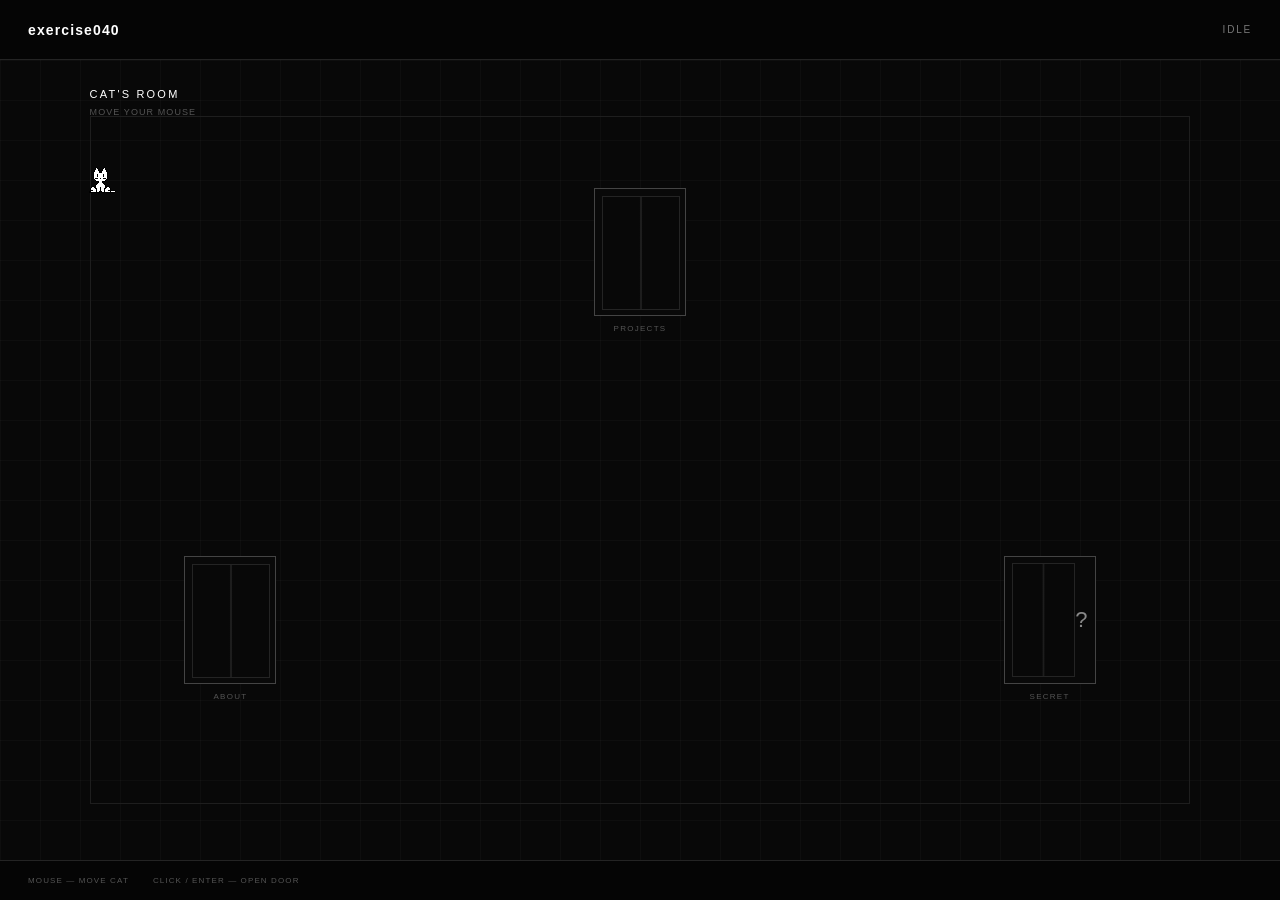
==== commit 3ec957f5: "oneko tracking" ====
--- a/games/cat/index.html
+++ b/games/cat/index.html
@@ -15,10 +15,9 @@
   <main id="world">
     <div class="room-label">
       CAT'S ROOM
-      <small>W A S D — MOVE</small>
+      <small>MOVE YOUR MOUSE</small>
     </div>
 
-    <!-- Original oneko sprite sheet supplied by the user -->
     <div id="oneko" aria-hidden="true"></div>
 
     <div class="door" data-event="about" style="left:18%;top:70%;">
@@ -43,8 +42,8 @@
   </main>
 
   <footer>
-    <span>W A S D — MOVE</span>
-    <span>ENTER — OPEN DOOR</span>
+    <span>MOUSE — MOVE CAT</span>
+    <span>CLICK / ENTER — OPEN DOOR</span>
   </footer>
 
   <script src="game.js"></script>
--- a/games/cat/style.css
+++ b/games/cat/style.css
@@ -69,6 +69,7 @@
   z-index: 2;
   font-size: 11px;
   letter-spacing: .2em;
+  pointer-events: none;
 }
 
 .room-label small {
@@ -79,10 +80,6 @@
   letter-spacing: .12em;
 }
 
-/*
-  The uploaded oneko.gif is the actual sprite sheet.
-  Each sprite cell is 32x32.
-*/
 #oneko {
   position: absolute;
   width: 32px;
@@ -158,7 +155,7 @@
   font-size: 22px;
 }
 
-/* Event box */
+/* Event */
 #event-box {
   position: absolute;
   left: 50%;
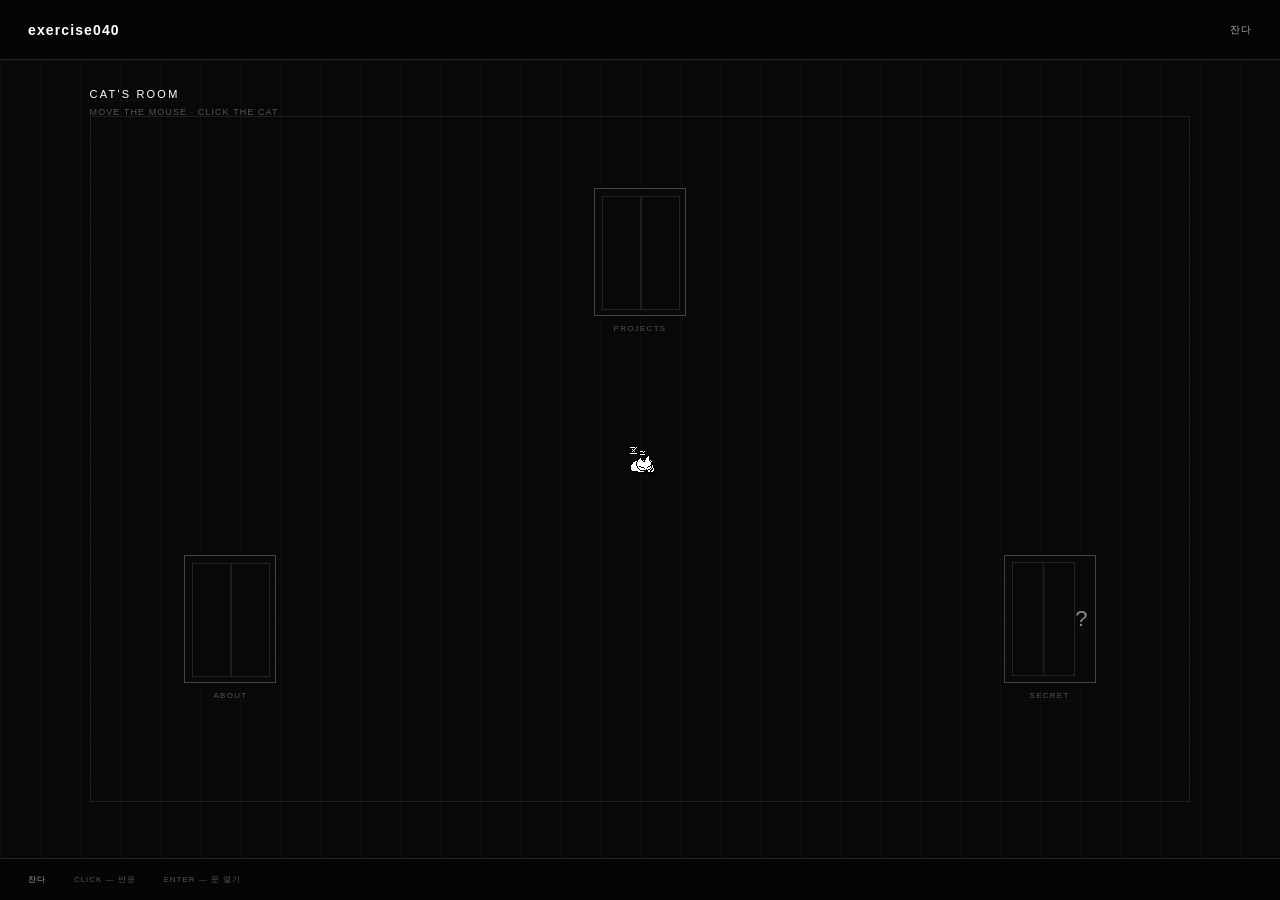
==== commit ebba6f3f: "oneko final" ====
--- a/games/cat/index.html
+++ b/games/cat/index.html
@@ -9,13 +9,13 @@
 <body>
   <header>
     <a href="../../index.html">exercise040</a>
-    <span id="status">IDLE</span>
+    <span id="status">자고 있다</span>
   </header>
 
   <main id="world">
     <div class="room-label">
       CAT'S ROOM
-      <small>MOVE YOUR MOUSE</small>
+      <small>MOVE THE MOUSE · CLICK THE CAT</small>
     </div>
 
     <div id="oneko" aria-hidden="true"></div>
@@ -42,8 +42,9 @@
   </main>
 
   <footer>
-    <span>MOUSE — MOVE CAT</span>
-    <span>CLICK / ENTER — OPEN DOOR</span>
+    <span id="cat-state">자고 있다</span>
+    <span>CLICK — 반응</span>
+    <span>ENTER — 문 열기</span>
   </footer>
 
   <script src="game.js"></script>
--- a/games/cat/style.css
+++ b/games/cat/style.css
@@ -38,9 +38,9 @@
 }
 
 #status {
-  color: #777;
+  color: #aaa;
   font-size: 10px;
-  letter-spacing: .18em;
+  letter-spacing: .12em;
 }
 
 #world {
@@ -80,12 +80,14 @@
   letter-spacing: .12em;
 }
 
+/*
+ * Original oneko sprite sheet.
+ * 256x128 = 8 columns x 4 rows of 32x32 sprites.
+ */
 #oneko {
   position: absolute;
   width: 32px;
   height: 32px;
-  left: 100px;
-  top: 120px;
   z-index: 10;
   pointer-events: none;
   user-select: none;
@@ -211,23 +213,29 @@
 }
 
 footer {
-  height: 40px;
+  height: 42px;
   padding: 0 28px;
   display: flex;
   align-items: center;
-  gap: 24px;
+  gap: 28px;
   border-top: 1px solid #242424;
   color: #555;
   font-size: 8px;
-  letter-spacing: .14em;
+  letter-spacing: .12em;
+}
+
+#cat-state {
+  color: #aaa;
 }
 
 @media (max-width: 600px) {
-  header {
-    padding: 0 16px;
+  header,
+  footer {
+    padding-left: 16px;
+    padding-right: 16px;
   }
 
   footer {
-    padding: 0 16px;
+    gap: 12px;
   }
 }
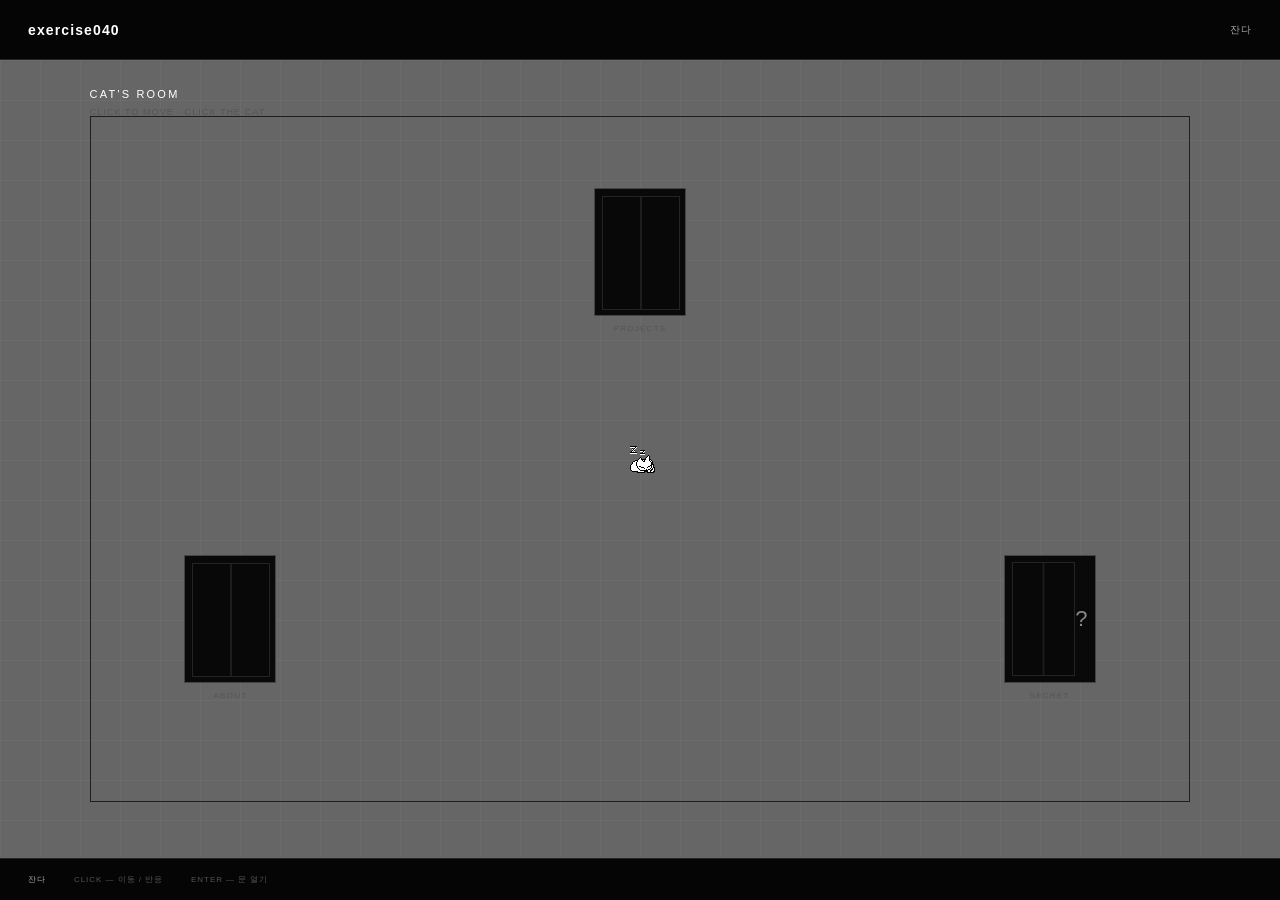
==== commit 84923d69: "ㅁㄴㅇㅁㅇ" ====
--- a/games/cat/index.html
+++ b/games/cat/index.html
@@ -15,7 +15,7 @@
   <main id="world">
     <div class="room-label">
       CAT'S ROOM
-      <small>MOVE THE MOUSE · CLICK THE CAT</small>
+      <small>CLICK TO MOVE · CLICK THE CAT</small>
     </div>
 
     <div id="oneko" aria-hidden="true"></div>
@@ -43,7 +43,7 @@
 
   <footer>
     <span id="cat-state">자고 있다</span>
-    <span>CLICK — 반응</span>
+    <span>CLICK — 이동 / 반응</span>
     <span>ENTER — 문 열기</span>
   </footer>
 
--- a/games/cat/style.css
+++ b/games/cat/style.css
@@ -48,9 +48,9 @@
   flex: 1;
   overflow: hidden;
   background:
-    linear-gradient(rgba(255,255,255,.025) 1px, transparent 1px),
-    linear-gradient(90deg, rgba(255,255,255,.025) 1px, transparent 1px),
-    #080808;
+    linear-gradient(rgba(255,255,255,.035) 1px, transparent 1px),
+    linear-gradient(90deg, rgba(255,255,255,.035) 1px, transparent 1px),
+    #666;
   background-size: 40px 40px;
 }
 
